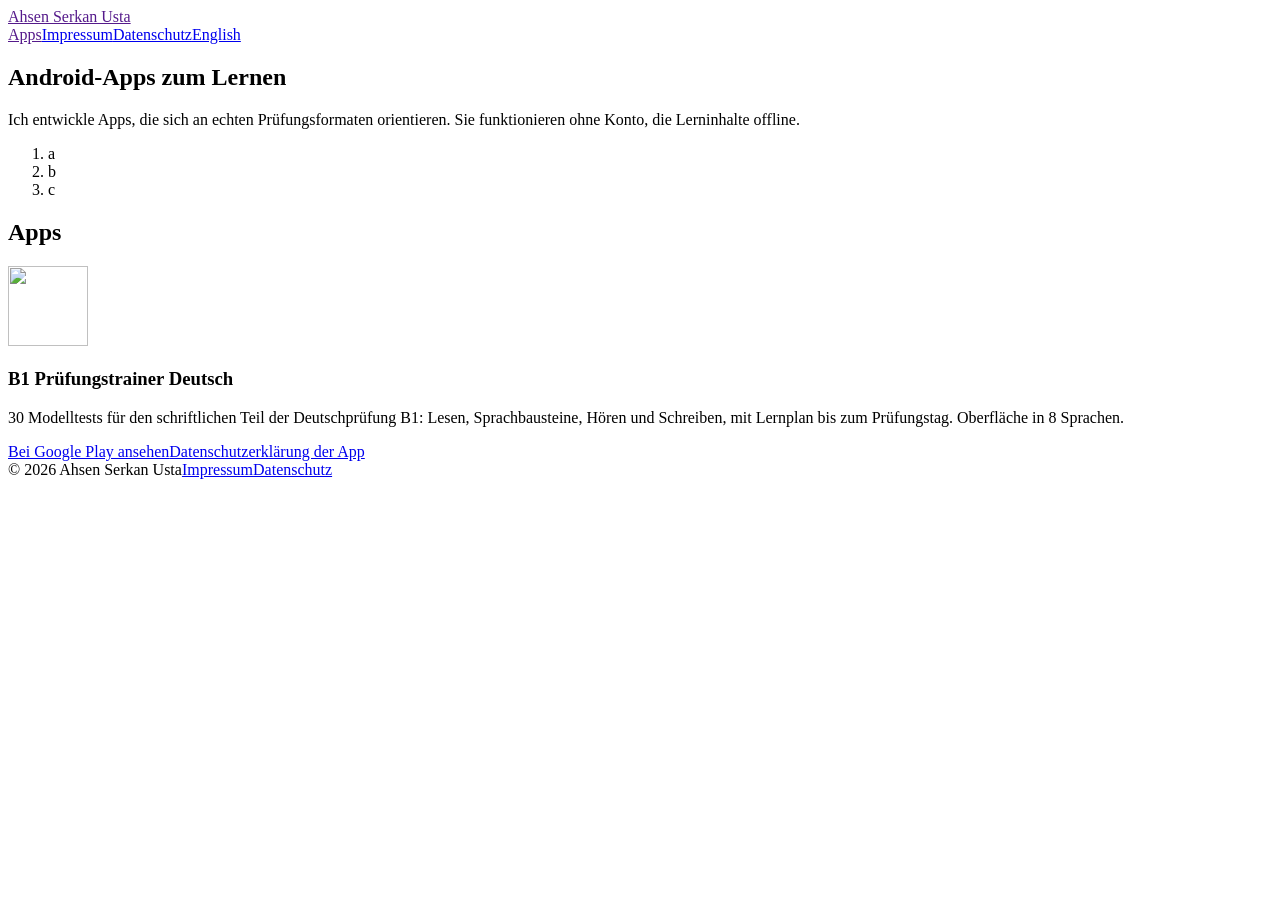
==== index.html @ fc43f4f8 "Add files via upload" ====
<!doctype html>
<html lang="de">
<head>
<meta charset="utf-8">
<meta name="viewport" content="width=device-width, initial-scale=1">
<title>Ahsen Serkan Usta: Android-Apps zum Lernen</title>
<meta name="description" content="Android-Apps zur Prüfungsvorbereitung von Ahsen Serkan Usta, darunter der B1 Prüfungstrainer Deutsch.">
<link rel="icon" href="favicon.png" type="image/png">
<link rel="apple-touch-icon" href="apple-touch-icon.png">
<link rel="stylesheet" href="assets/style.css">
</head>
<body>
<header class="site"><div class="wrap">
<a class="brand" href=""><span class="dot" aria-hidden="true"></span>Ahsen Serkan Usta</a>
<nav class="site" aria-label="Hauptnavigation"><a href="" aria-current=page>Apps</a><a href="impressum/">Impressum</a><a href="datenschutz/">Datenschutz</a><a href="en/" hreflang="en" lang="en">English</a></nav>
</div></header>
<main>
<section class="hero wrap">
<h1>Android-Apps zum Lernen</h1>
<p>Ich entwickle Apps, die sich an echten Prüfungsformaten orientieren. Sie funktionieren ohne Konto, die Lerninhalte offline.</p>
<ol class="sheet-row" aria-hidden="true"><li>a</li><li class="on">b</li><li>c</li></ol>
</section>
<section class="apps wrap" aria-labelledby="apps-h">
<h2 id="apps-h">Apps</h2>
<article class="app">
<img src="assets/b1trainer-icon.png" alt="" width="80" height="80">
<div>
<h3>B1 Prüfungstrainer Deutsch</h3>
<p>30 Modelltests für den schriftlichen Teil der Deutschprüfung B1: Lesen, Sprachbausteine, Hören und Schreiben, mit Lernplan bis zum Prüfungstag. Oberfläche in 8 Sprachen.</p>
<div class="links"><a class="btn" href="https://play.google.com/store/apps/details?id=com.seus.b1trainer">Bei Google Play ansehen</a><a href="b1trainer/privacy/">Datenschutzerklärung der App</a></div>
</div>
</article>
</section>
</main>
<footer class="site"><div class="wrap"><span>© 2026 Ahsen Serkan Usta</span><a href="impressum/">Impressum</a><a href="datenschutz/">Datenschutz</a></div></footer>
</body>
</html>
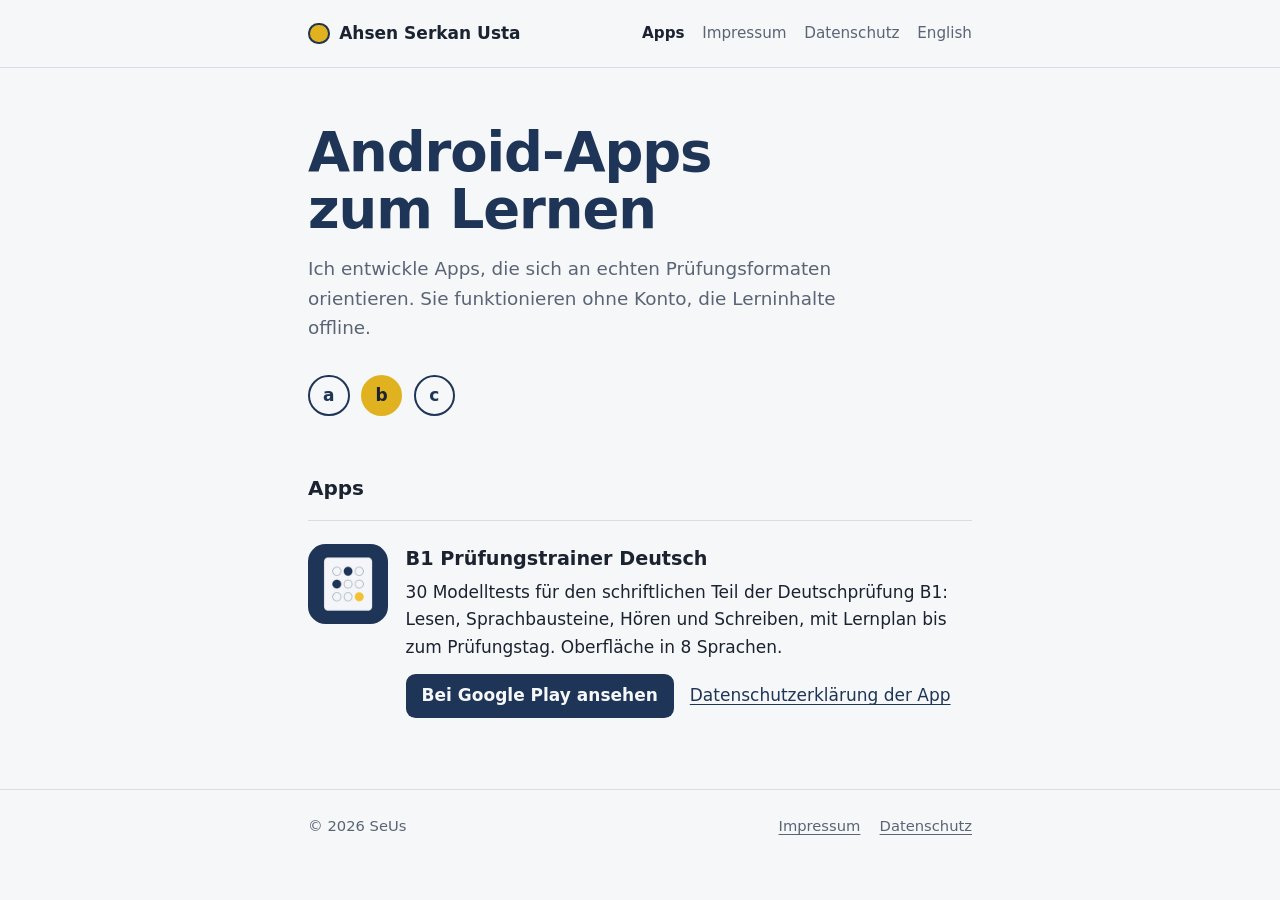
==== commit b54c6c0d: "Update index.html" ====
--- a/index.html
+++ b/index.html
@@ -32,6 +32,6 @@
 </article>
 </section>
 </main>
-<footer class="site"><div class="wrap"><span>© 2026 Ahsen Serkan Usta</span><a href="impressum/">Impressum</a><a href="datenschutz/">Datenschutz</a></div></footer>
+<footer class="site"><div class="wrap"><span>© 2026 SeUs</span><a href="impressum/">Impressum</a><a href="datenschutz/">Datenschutz</a></div></footer>
 </body>
 </html>
--- a/assets/style.css
+++ b/assets/style.css
@@ -0,0 +1,65 @@
+/* Shared with the B1 Prüfungstrainer app: navy ink, highlighter yellow, cool paper.
+   System fonts only, nothing is loaded from other servers. */
+:root{
+  --paper:#F6F7F9; --sheet:#FFFFFF; --ink:#1E3557; --text:#1B2230; --graphite:#5A6475;
+  --rule:#D6DDE7; --mark:#E0B21F; --on-mark:#1B2230;
+  color-scheme:light;
+}
+@media (prefers-color-scheme:dark){:root{
+  --paper:#111722; --sheet:#1A2230; --ink:#A9C3EA; --text:#E6EAF0; --graphite:#A3ADBD;
+  --rule:#2E3A4D; --mark:#E0B21F; --on-mark:#1B2230; color-scheme:dark;
+}}
+*{box-sizing:border-box}
+html{-webkit-text-size-adjust:100%}
+body{margin:0;background:var(--paper);color:var(--text);
+  font:17px/1.6 system-ui,-apple-system,"Segoe UI",Roboto,"Noto Sans","Noto Sans Arabic",sans-serif}
+.wrap{max-width:44rem;margin:0 auto;padding:0 1.25rem}
+a{color:var(--ink);text-decoration-thickness:1px;text-underline-offset:.18em}
+a:hover{text-decoration-thickness:2px}
+:focus-visible{outline:3px solid var(--mark);outline-offset:2px;border-radius:3px}
+
+header.site{padding-block:1.25rem;border-bottom:1px solid var(--rule)}
+header.site .wrap{display:flex;align-items:center;gap:1rem;flex-wrap:wrap}
+.brand{display:flex;align-items:center;gap:.6rem;font-weight:700;color:var(--text);text-decoration:none;margin-inline-end:auto}
+.brand .dot{width:1.35rem;height:1.35rem;border-radius:50%;background:var(--mark);box-shadow:inset 0 0 0 2px var(--ink)}
+nav.site{display:flex;gap:1.1rem;font-size:.95rem}
+nav.site a{text-decoration:none;color:var(--graphite)}
+nav.site a[aria-current]{color:var(--text);font-weight:600}
+
+/* Hero: the answer-sheet row is the one memorable element */
+.hero{padding-block:3.5rem 2.5rem}
+.hero h1{font-size:clamp(2.2rem,7vw,3.4rem);line-height:1.05;letter-spacing:-.02em;margin:0 0 1rem;color:var(--ink);max-width:14ch}
+.hero p{font-size:1.15rem;color:var(--graphite);margin:0;max-width:34rem}
+.sheet-row{display:flex;gap:.7rem;margin:2rem 0 0;padding:0;list-style:none}
+.sheet-row li{width:2.6rem;height:2.6rem;border-radius:50%;border:2px solid var(--ink);display:grid;place-items:center;font-weight:700;color:var(--ink)}
+.sheet-row li.on{background:var(--mark);border-color:var(--mark);color:var(--on-mark)}
+@media (prefers-reduced-motion:no-preference){
+  .sheet-row li.on{animation:mark .5s .6s ease-out both}
+  @keyframes mark{from{background:transparent;border-color:var(--ink);color:var(--ink)}to{}}
+}
+
+.apps{padding-block:1rem 3rem}
+.apps h2{font-size:1.25rem;margin:0 0 1rem}
+.app{display:grid;grid-template-columns:5rem 1fr;gap:1.1rem;padding:1.4rem 0;border-top:1px solid var(--rule)}
+.app img{width:5rem;height:5rem;border-radius:1.1rem}
+.app h3{margin:0 0 .3rem;font-size:1.2rem}
+.app p{margin:0 0 .8rem}
+.app .links{display:flex;gap:1rem;flex-wrap:wrap;align-items:center}
+.btn{display:inline-block;background:var(--ink);color:var(--paper);padding:.55rem 1rem;border-radius:.6rem;text-decoration:none;font-weight:600}
+.btn:hover{filter:brightness(1.1)}
+
+/* Legal and policy pages */
+.doc{padding-block:2.5rem 3rem}
+.doc h1{font-size:2rem;line-height:1.15;margin:0 0 .4rem;color:var(--ink)}
+.doc .meta{color:var(--graphite);margin:0 0 2rem}
+.doc h2{font-size:1.3rem;margin:2.4rem 0 .6rem;padding-top:1.2rem;border-top:1px solid var(--rule)}
+.doc h3{font-size:1.05rem;margin:1.6rem 0 .3rem}
+.doc address{font-style:normal}
+.langs{display:flex;gap:.8rem;flex-wrap:wrap;margin:0 0 1rem;padding:0;list-style:none}
+mark{background:var(--mark);color:var(--on-mark);padding:0 .2em;border-radius:.2em}
+[dir=rtl]{text-align:right}
+
+footer.site{border-top:1px solid var(--rule);padding-block:1.5rem 2.5rem;color:var(--graphite);font-size:.92rem}
+footer.site .wrap{display:flex;gap:1.2rem;flex-wrap:wrap}
+footer.site span{margin-inline-end:auto}
+footer.site a{color:var(--graphite)}
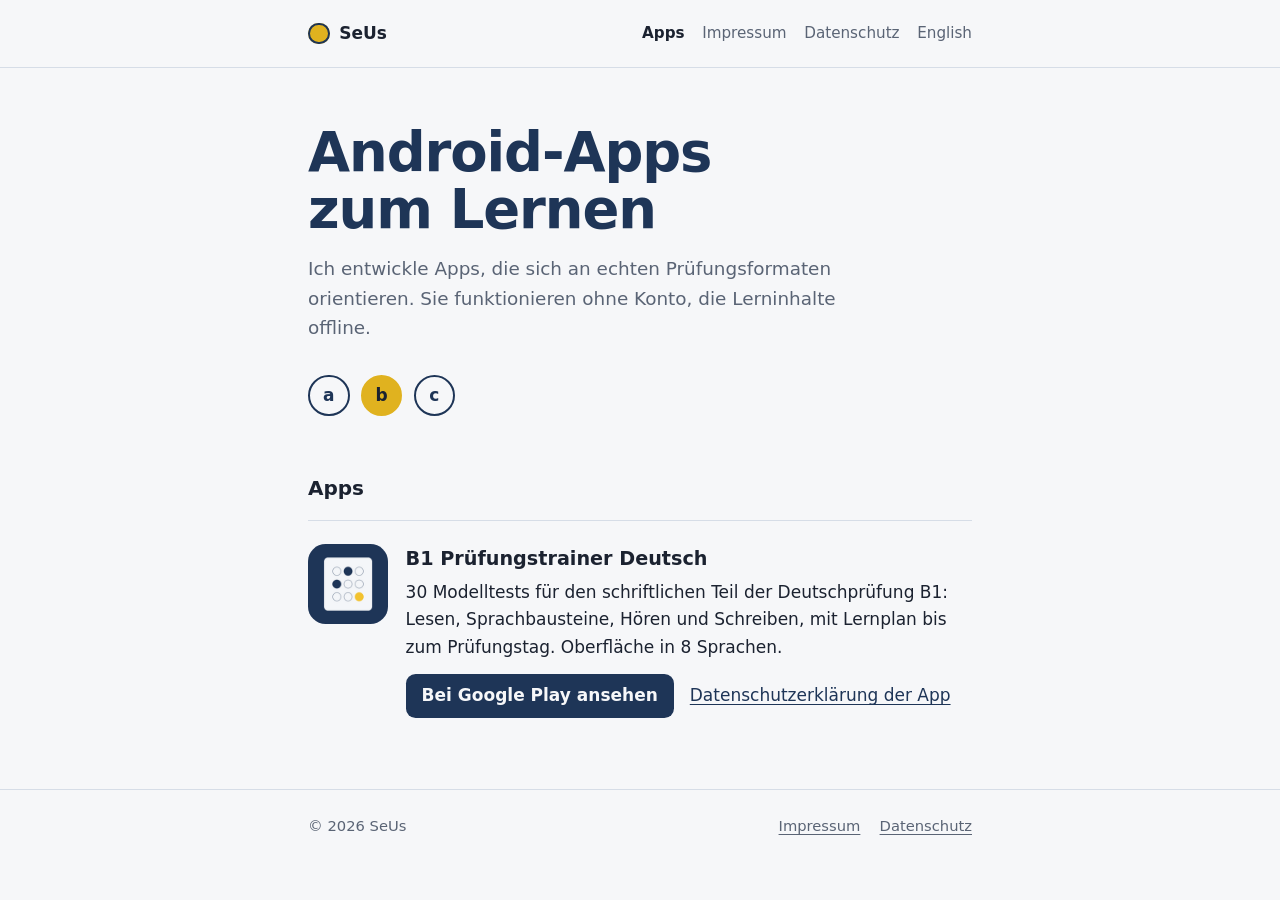
==== commit ebd3cffb: "Update index.html" ====
--- a/index.html
+++ b/index.html
@@ -3,15 +3,15 @@
 <head>
 <meta charset="utf-8">
 <meta name="viewport" content="width=device-width, initial-scale=1">
-<title>Ahsen Serkan Usta: Android-Apps zum Lernen</title>
-<meta name="description" content="Android-Apps zur Prüfungsvorbereitung von Ahsen Serkan Usta, darunter der B1 Prüfungstrainer Deutsch.">
+<title>SeUs: Android-Apps zum Lernen</title>
+<meta name="description" content="Android-Apps zur Prüfungsvorbereitung von SeUs, darunter der B1 Prüfungstrainer Deutsch.">
 <link rel="icon" href="favicon.png" type="image/png">
 <link rel="apple-touch-icon" href="apple-touch-icon.png">
 <link rel="stylesheet" href="assets/style.css">
 </head>
 <body>
 <header class="site"><div class="wrap">
-<a class="brand" href=""><span class="dot" aria-hidden="true"></span>Ahsen Serkan Usta</a>
+<a class="brand" href=""><span class="dot" aria-hidden="true"></span>SeUs</a>
 <nav class="site" aria-label="Hauptnavigation"><a href="" aria-current=page>Apps</a><a href="impressum/">Impressum</a><a href="datenschutz/">Datenschutz</a><a href="en/" hreflang="en" lang="en">English</a></nav>
 </div></header>
 <main>
